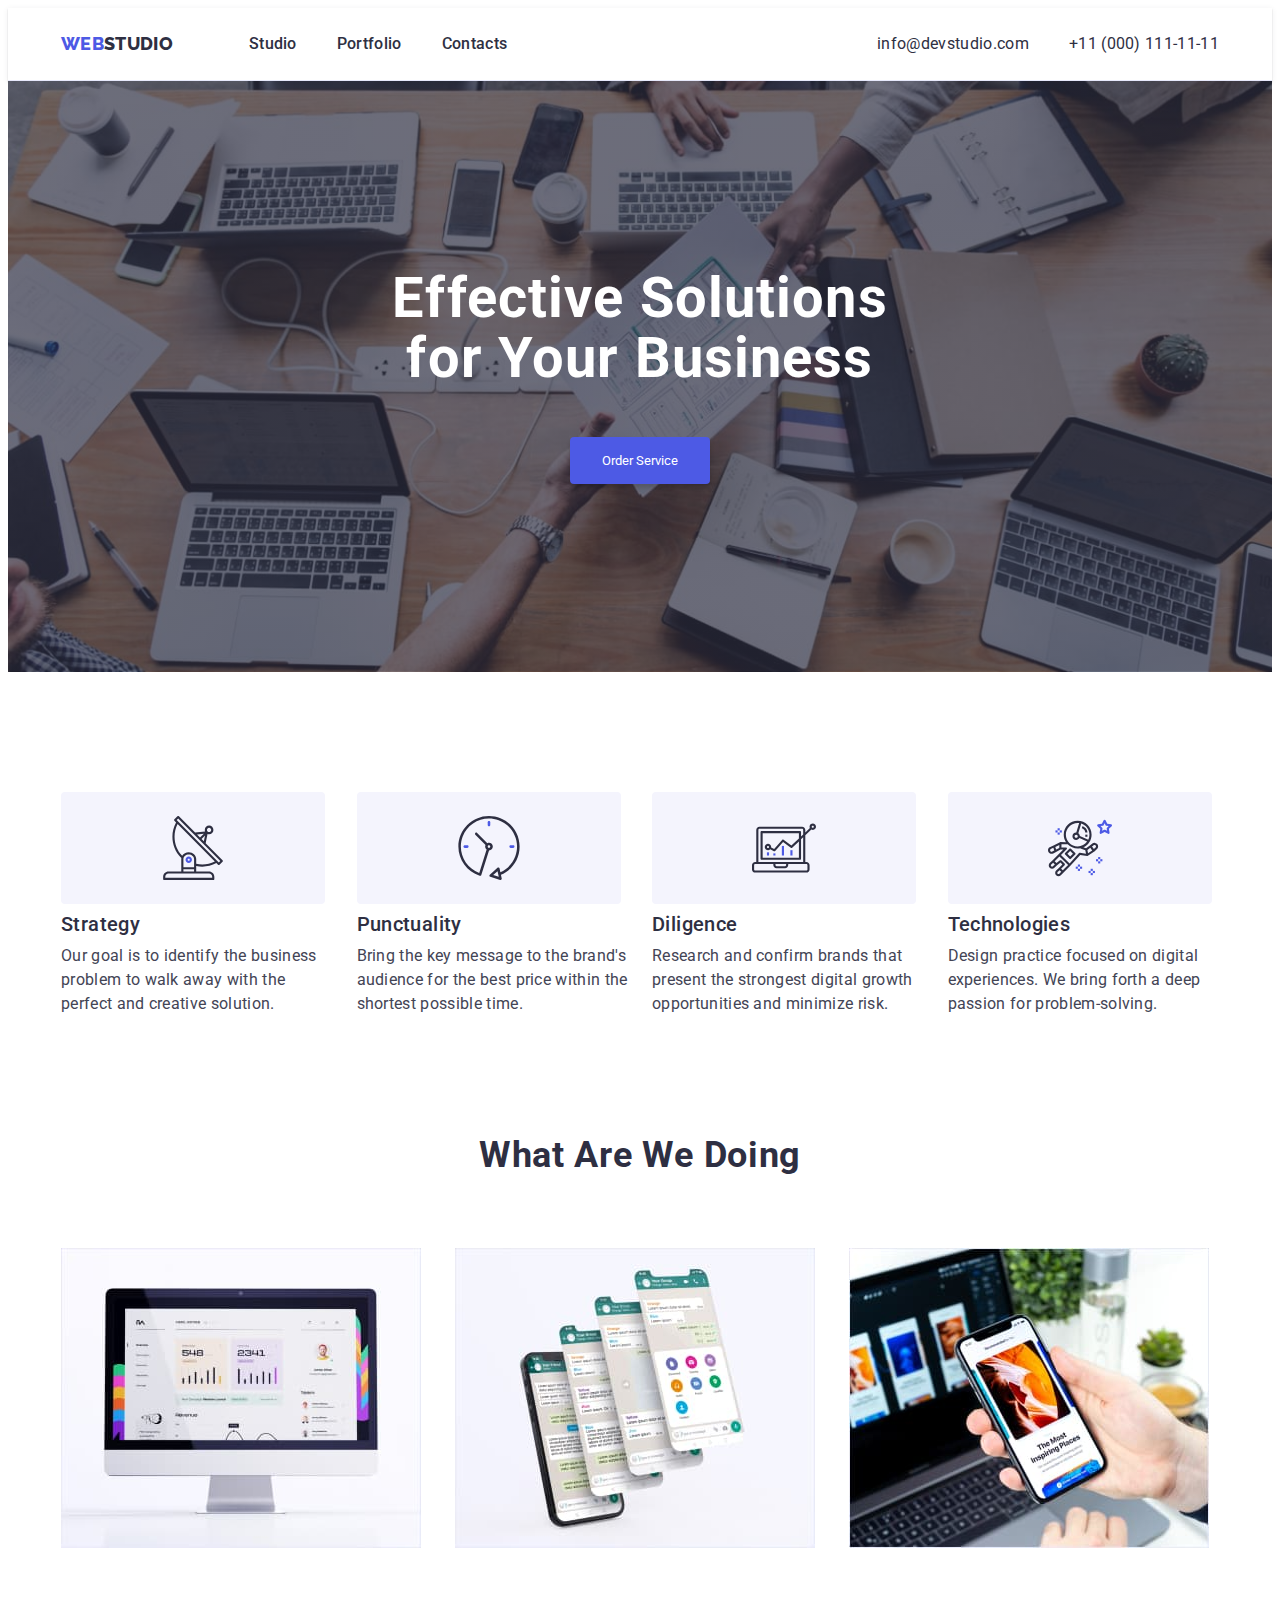
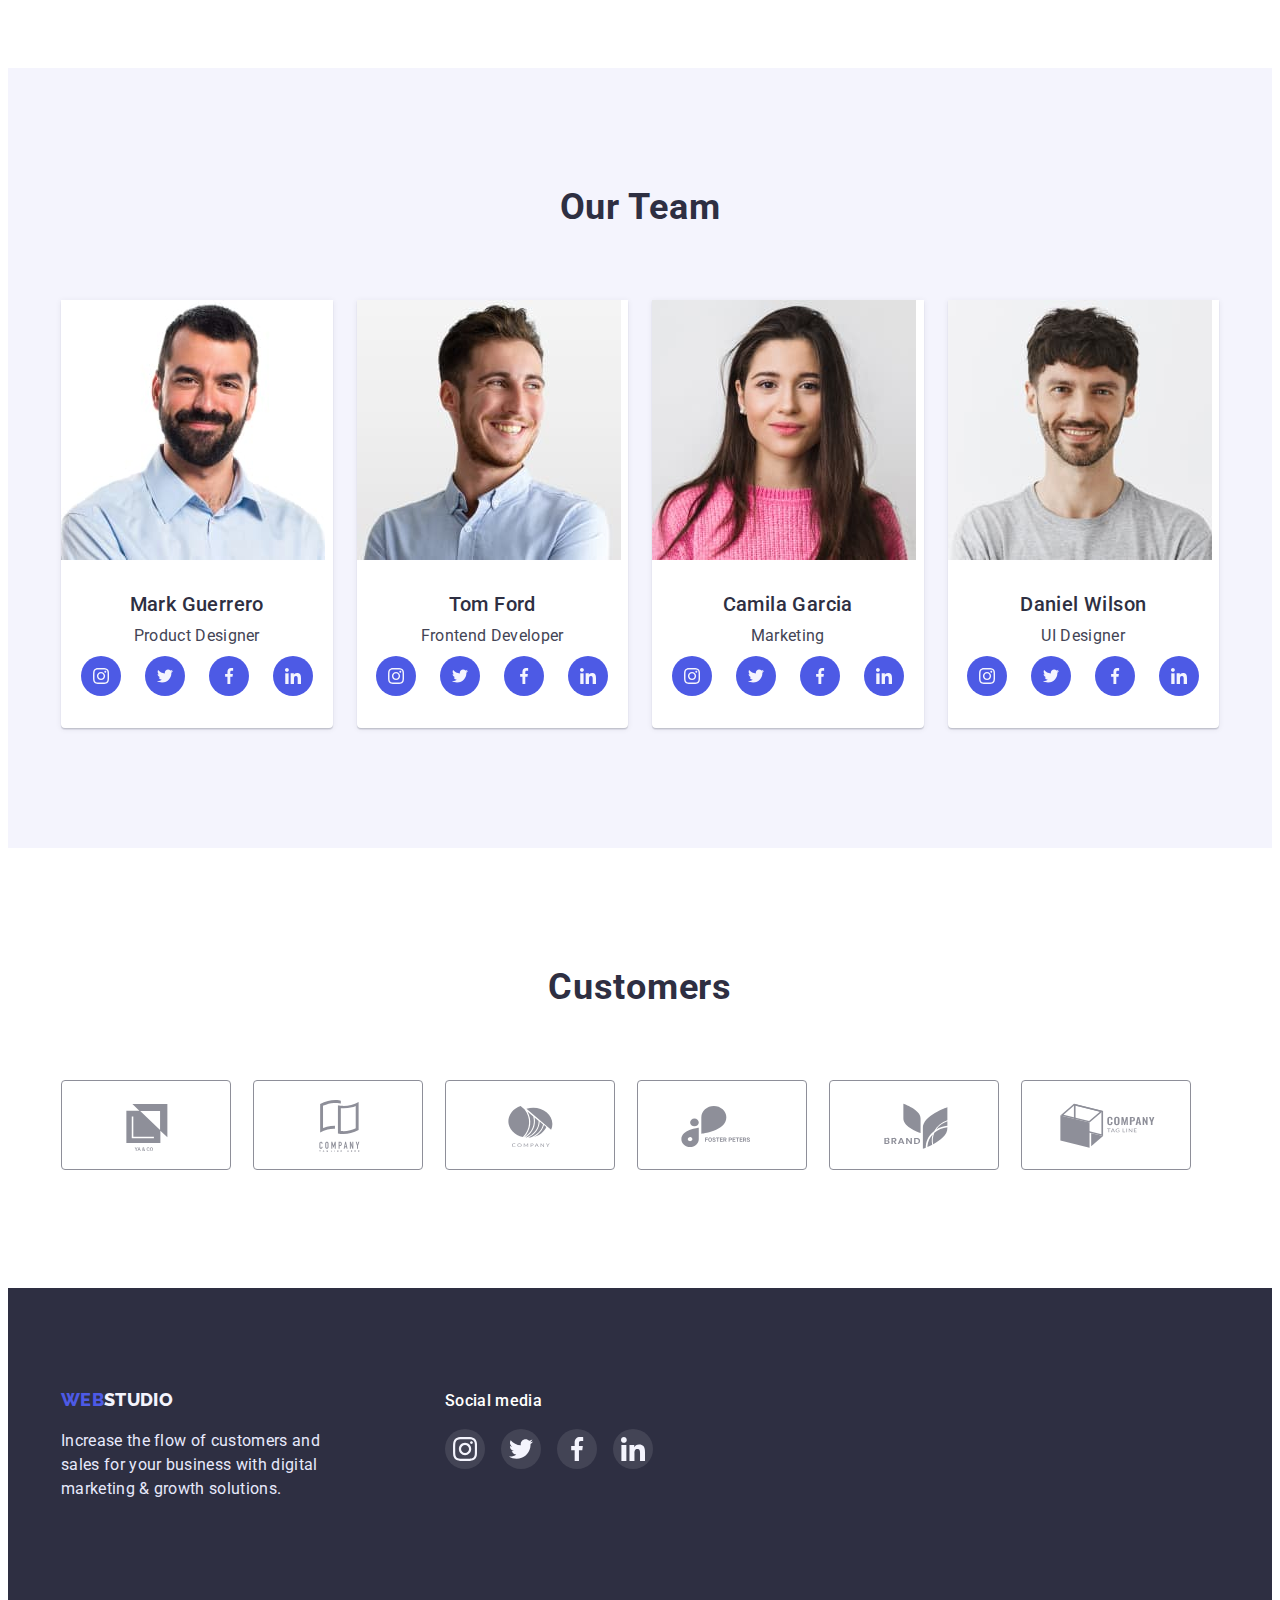
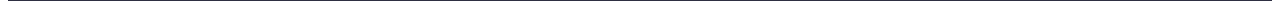
==== index.html @ 4497f5fb "updates" ====
<!DOCTYPE html>
<html lang="en">
  <head>
    <meta charset="UTF-8" />
    <meta http-equiv="X-UA-Compatible" content="IE=edge" />
    <meta name="viewport" content="width=device-width, initial-scale=1.0" />
    <title>WebStudio</title>
    <link rel="preconnect" href="https://fonts.googleapis.com" />
    <link rel="preconnect" href="https://fonts.gstatic.com" crossorigin />
    <link
      href="https://fonts.googleapis.com/css2?family=Raleway:wght@800&family=Roboto:wght@400;500;700;900&display=swap"
      rel="stylesheet"
    />
    <link
      rel="stylesheet"
      href="https://cdnjs.cloudflare.com/ajax/libs/modern-normalize/1.1.0/modern-normalize.min.css"
      integrity="sha512-wpPYUAdjBVSE4KJnH1VR1HeZfpl1ub8YT/NKx4PuQ5NmX2tKuGu6U/JRp5y+Y8XG2tV+wKQpNHVUX03MfMFn9Q=="
      crossorigin="anonymous"
      referrerpolicy="no-referrer"
    />
    <link rel="stylesheet" href="./css/style.css" />
  </head>

  <body>
    <header class="header">
      <div class="container header-container">
        <nav class="header-navigation">
          <a class="header-logo logo link" href="./index.html">
            <span class="accent">Web</span>Studio</a
          >
          <ul class="header-list list">
            <li class="header-item">
              <a class="header-link link" href="./index.html">Studio</a>
            </li>
            <li class="header-item">
              <a class="header-link link" href="./portfolio.html">Portfolio</a>
            </li>
            <li class="header-item">
              <a class="header-link link" href="">Contacts</a>
            </li>
          </ul>
        </nav>

        <address class="header-address">
          <ul class="header-address-list list">
            <li class="header-contact">
              <a
                class="header-address-link link"
                href="mailto:info@devstudio.com"
                >info@devstudio.com</a
              >
            </li>
            <li class="header-contact">
              <a class="header-address-link link" href="tel:+110001111111"
                >+11 (000) 111-11-11</a
              >
            </li>
          </ul>
        </address>
      </div>
    </header>

    <main>
      <section class="hero">
        <div class="container">
          <h1 class="text-main">Effective Solutions for Your Business</h1>
          <button class="button-hero" type="button">Order Service</button>
        </div>
      </section>
      <!--Service-->
      <section class="section">
        <div class="container">
          <h2 class="visually-hidden">Benefit</h2>
          <ul class="cards-set list">
            <li class="card-set">
              <div class="thumb">
                <svg class="card-icon" width="64" height="64">
                  <use href="./images/icons.svg#icon-antenna"></use>
                </svg>
              </div>
              <h3 class="text-name">Strategy</h3>
              <p class="text-description">
                Our goal is to identify the business problem to walk away with
                the perfect and creative solution.
              </p>
            </li>
            <li class="card-set">
              <div class="thumb">
                <svg class="card-icon" width="64" height="64">
                  <use href="./images/icons.svg#icon-clock"></use>
                </svg>
              </div>
              <h3 class="text-name">Punctuality</h3>
              <p class="text-description">
                Bring the key message to the brand's audience for the best price
                within the shortest possible time.
              </p>
            </li>
            <li class="card-set">
              <div class="thumb">
                <svg class="card-icon" width="64" height="64">
                  <use href="./images/icons.svg#icon-diagram"></use>
                </svg>
              </div>
              <h3 class="text-name">Diligence</h3>
              <p class="text-description">
                Research and confirm brands that present the strongest digital
                growth opportunities and minimize risk.
              </p>
            </li>
            <li class="card-set">
              <div class="thumb">
                <svg class="card-icon" width="64" height="64">
                  <use href="./images/icons.svg#icon-astronaut"></use>
                </svg>
              </div>
              <h3 class="text-name">Technologies</h3>
              <p class="text-description">
                Design practice focused on digital experiences. We bring forth a
                deep passion for problem-solving.
              </p>
            </li>
          </ul>
        </div>
      </section>

      <section class="section-service">
        <div class="container">
          <h2 class="names">What are we doing</h2>
          <ul class="list-gadget list">
            <li class="gadgets">
              <img src="./images/tablet.jpg" alt="tablet" width="360" />
            </li>
            <li class="gadgets">
              <img src="./images/screen.jpg" alt="screen" width="360" />
            </li>
            <li class="gadgets">
              <img src="./images/phone.jpg" alt="phone" width="360" />
            </li>
          </ul>
        </div>
      </section>

      <!--Our team-->
      <section class="section-inverse section">
        <div class="container">
          <h2 class="names">Our Team</h2>
          <ul class="list list-teams">
            <li class="names-backgr">
              <img
                src="./images/markguerrero.jpg"
                alt="photomarkguerrero"
                width="264"
              />
              <div class="list-team-wrap">
                <h3 class="teams">Mark Guerrero</h3>
                <p class="paragraph-text">Product Designer</p>
                <ul class="teams-soc-list list">
                  <li class="teams-soc-item">
                    <a class="teams-soc-link link" href>
                      <svg class="teams-soc-icon" width="16" height="16">
                        <use href="./images/icons.svg#icon-instagram"></use>
                      </svg>
                    </a>
                  </li>
                  <li class="teams-soc-item">
                    <a class="teams-soc-link link" href>
                      <svg class="teams-soc-icon" width="16" height="16">
                        <use href="./images/icons.svg#icon-twitter"></use>
                      </svg>
                    </a>
                  </li>
                  <li class="teams-soc-item">
                    <a class="teams-soc-link link" href>
                      <svg class="teams-soc-icon" width="16" height="16">
                        <use href="./images/icons.svg#icon-facebook"></use>
                      </svg>
                    </a>
                  </li>
                  <li class="teams-soc-item">
                    <a class="teams-soc-link link" href>
                      <svg class="teams-soc-icon" width="16" height="16">
                        <use href="./images/icons.svg#icon-linkedin"></use>
                      </svg>
                    </a>
                  </li>
                </ul>
              </div>
            </li>
            <li class="names-backgr">
              <img src="./images/tomford.jpg" alt="phototomford" width="264" />
              <div class="list-team-wrap">
                <h3 class="teams">Tom Ford</h3>
                <p class="paragraph-text">Frontend Developer</p>
                <ul class="teams-soc-list list">
                  <li class="teams-soc-item">
                    <a class="teams-soc-link link" href>
                      <svg class="teams-soc-icon" width="16" height="16">
                        <use href="./images/icons.svg#icon-instagram"></use>
                      </svg>
                    </a>
                  </li>
                  <li class="teams-soc-item">
                    <a class="teams-soc-link link" href>
                      <svg class="teams-soc-icon" width="16" height="16">
                        <use href="./images/icons.svg#icon-twitter"></use>
                      </svg>
                    </a>
                  </li>
                  <li class="teams-soc-item">
                    <a class="teams-soc-link link" href>
                      <svg class="teams-soc-icon" width="16" height="16">
                        <use href="./images/icons.svg#icon-facebook"></use>
                      </svg>
                    </a>
                  </li>
                  <li class="teams-soc-item">
                    <a class="teams-soc-link link" href>
                      <svg class="teams-soc-icon" width="16" height="16">
                        <use href="./images/icons.svg#icon-linkedin"></use>
                      </svg>
                    </a>
                  </li>
                </ul>
              </div>
            </li>
            <li class="names-backgr">
              <img
                src="./images/camilagarcia.jpg"
                alt="photocamilagarcia"
                width="264"
              />
              <div class="list-team-wrap">
                <h3 class="teams">Camila Garcia</h3>
                <p class="paragraph-text">Marketing</p>
                <ul class="teams-soc-list list">
                  <li class="teams-soc-item">
                    <a class="teams-soc-link link" href>
                      <svg class="teams-soc-icon" width="16" height="16">
                        <use href="./images/icons.svg#icon-instagram"></use>
                      </svg>
                    </a>
                  </li>
                  <li class="teams-soc-item">
                    <a class="teams-soc-link link" href>
                      <svg class="teams-soc-icon" width="16" height="16">
                        <use href="./images/icons.svg#icon-twitter"></use>
                      </svg>
                    </a>
                  </li>
                  <li class="teams-soc-item">
                    <a class="teams-soc-link link" href>
                      <svg class="teams-soc-icon" width="16" height="16">
                        <use href="./images/icons.svg#icon-facebook"></use>
                      </svg>
                    </a>
                  </li>
                  <li class="teams-soc-item">
                    <a class="teams-soc-link link" href>
                      <svg class="teams-soc-icon" width="16" height="16">
                        <use href="./images/icons.svg#icon-linkedin"></use>
                      </svg>
                    </a>
                  </li>
                </ul>
              </div>
            </li>
            <li class="names-backgr">
              <img
                src="./images/danielwilson.jpg"
                alt="photodanielwilson"
                width="264"
              />
              <div class="list-team-wrap">
                <h3 class="teams">Daniel Wilson</h3>
                <p class="paragraph-text">UI Designer</p>
                <ul class="teams-soc-list list">
                  <li class="teams-soc-item">
                    <a class="teams-soc-link link" href>
                      <svg class="teams-soc-icon" width="16" height="16">
                        <use href="./images/icons.svg#icon-instagram"></use>
                      </svg>
                    </a>
                  </li>
                  <li class="teams-soc-item">
                    <a class="teams-soc-link link" href>
                      <svg class="teams-soc-icon" width="16" height="16">
                        <use href="./images/icons.svg#icon-twitter"></use>
                      </svg>
                    </a>
                  </li>
                  <li class="teams-soc-item">
                    <a class="teams-soc-link link" href>
                      <svg class="teams-soc-icon" width="16" height="16">
                        <use href="./images/icons.svg#icon-facebook"></use>
                      </svg>
                    </a>
                  </li>
                  <li class="teams-soc-item">
                    <a class="teams-soc-link link" href>
                      <svg class="teams-soc-icon" width="16" height="16">
                        <use href="./images/icons.svg#icon-linkedin"></use>
                      </svg>
                    </a>
                  </li>
                </ul>
              </div>
            </li>
          </ul>
        </div>
      </section>

      <!--Customers-->
      <section class="section">
        <div class="container">
          <h2 class="customers-title">Customers</h2>
          <ul class="customers-list">
            <li class="customers-item list">
              <a class="customers-link link" href>
                <svg class="customers-icon" width="104" height="56">
                  <use href="./images/icons.svg#icon-logo"></use>
                </svg>
              </a>
            </li>

            <li class="customers-item list">
              <a class="customers-link link" href>
                <svg class="customers-icon" width="104" height="56">
                  <use href="./images/icons.svg#icon-logo2"></use>
                </svg>
              </a>
            </li>

            <li class="customers-item list">
              <a class="customers-link link" href>
                <svg class="customers-icon" width="104" height="56">
                  <use href="./images/icons.svg#icon-logo3"></use>
                </svg>
              </a>
            </li>

            <li class="customers-item list">
              <a class="customers-link link" href>
                <svg class="customers-icon" width="104" height="56">
                  <use href="./images/icons.svg#icon-logo4"></use>
                </svg>
              </a>
            </li>

            <li class="customers-item list">
              <a class="customers-link link" href>
                <svg class="customers-icon" width="104" height="56">
                  <use href="./images/icons.svg#icon-logo5"></use>
                </svg>
              </a>
            </li>

            <li class="customers-item list">
              <a class="customers-link link" href>
                <svg class="customers-icon" width="104" height="56">
                  <use href="./images/icons.svg#icon-logo6"></use>
                </svg>
              </a>
            </li>
          </ul>
        </div>
      </section>
    </main>

    <!--WebStudio-->
    <footer class="footer">
      <div class="footer-container">
        <div class="footer-description">
          <a class="footer-logo logo link" href="./index.html">
            <span class="accent">Web</span
            ><span class="accent-logo">Studio</span></a
          >
          <p class="footer-text">
            Increase the flow of customers and sales for your business with
            digital marketing & growth solutions.
          </p>
        </div>
        <div class="footer-soc">
          <p class="footer-soc-title">Social media</p>
          <ul class="footer-soc-list list">
            <li class="footer-soc-item list">
              <a class="footer-soc-link link" href>
                <svg class="footer-soc-icon" width="24" height="24">
                  <use href="./images/icons.svg#icon-instagram"></use>
                </svg>
              </a>
            </li>
            <li class="footer-soc-item">
              <a class="footer-soc-link link" href>
                <svg class="footer-soc-icon" width="24" height="24">
                  <use href="./images/icons.svg#icon-twitter"></use>
                </svg>
              </a>
            </li>
            <li class="footer-soc-item">
              <a class="footer-soc-link link" href>
                <svg class="footer-soc-icon" width="24" height="24">
                  <use href="./images/icons.svg#icon-facebook"></use>
                </svg>
              </a>
            </li>
            <li class="footer-soc-item">
              <a class="footer-soc-link link" href>
                <svg class="footer-soc-icon" width="24" height="24">
                  <use href="./images/icons.svg#icon-linkedin"></use>
                </svg>
              </a>
            </li>
          </ul>
        </div>
      </div>
    </footer>
    <div class="backdrop is-hidden" data-modal>
      <div class="modal">
        <button class="modal-close" type="button" data-modal-close>
          <svg class="modal-close-icon" width="8" height="8">
            <use href="./images/icons.svg#icon-close-black"></use>
          </svg>
        </button>
      </div>
    </div>
    <script src="./js/modal.js"></script>
  </body>
</html>
---- css/style.css ----
:root {
--main-color:#434455;
--primary-color: #2E2F42;
--secondory-color: #F4F4FD;
--secondary-font-color:#FFFFFF;
--accent-color: #4D5AE5;
--hover-color:#404BBF;
--footer-text:#E7E9FC;

}

p,h1,h2,h3,h4,h5,h6 {
  margin: 0;
}

ul {
  margin: 0;
  padding-left: 0;
}
img {
  display: block;
}

 button {
  cursor: pointer;
 }

 address {
  font-style: normal;
 }


body {
font-family: 'Roboto', sans-serif;
color:var(--primary-color);
font-size: 16px;
line-height: 1.5;
letter-spacing: 0.02em;
}
.container {
  display: inherit;
  width: 100%;
  max-width: 1158px;
  padding: 0 15px;
  margin: 0 auto;
}

address {
  font:inherit;
}

.link {
text-decoration: none;
color: inherit;
font: inherit;
}

.list {
list-style: none;
}

.section {
  padding-bottom: 120px;
  padding-top: 120px;
}

.section-service {
  margin-top: 0;
  padding-bottom: 120px;
}
/*-------------HEADER--------------- */

.header {
  background-color:var(--secondary-font-color);
  border-bottom:1px solid var(--footer-text);
  box-shadow: 0px 2px 1px rgba(46, 47, 66, 0.08), 0px 1px 1px rgba(46, 47, 66, 0.16), 0px 1px 6px rgba(46, 47, 66, 0.08);
}

.header-container {
  display: flex;
  align-items: center;
}

.header-logo {
  display: block;
  padding-top: 24px;
  padding-bottom: 24px;
  margin-right: 76px;
}
.header-navigation {
  display: flex;
}

.accent {
  color:var(--accent-color);
}

.accent-logo {
  color: var(--secondory-color);
}

.logo {
  font-family: 'Raleway',sans-serif;
  font-weight: 800;
  font-size: 18px;
  line-height: 1.33;
  text-transform: uppercase;
}

.header-list {
  display: flex;
  font-weight: 500;
  font-size: 16px;
  line-height: 1.5;
  align-items: center;
}

.header-item :is(:hover, :focus){
 color: var(--hover-color);
}
.header-item:not(:last-child) {
margin-right: 40px;
}


.header-link {
  display: block;
  padding-top: 24px;
  padding-bottom: 24px;
  font-weight: 500;
  font-size: 16px;
  line-height: 1.5;
  letter-spacing: 0.02em;
  color: var(--primary-color);
}


.header-address {
  font-weight: 400;
  font-size: 16px;
  line-height: 1.5;
  letter-spacing: 0.02em;
  margin-left: auto;
}

.header-contact:not(:last-child) {
  margin-right: 40px;

}

.header-address-link:is(:hover,:focus){
  color:var(--hover-color);
}

.header-address-link {
  display: block;
  padding-top: 24px;
  padding-bottom: 24px;
  
}

.header-address-list {
  display: flex;
  align-items: center;
}

/*----------MAIN STUDIO--------*/

.hero {
  max-width: 1440px;
  margin-right: auto;
  margin-left: auto;
  background-image:linear-gradient(
  rgba(46, 47, 66, 0.7), 
  rgba(46, 47, 66, 0.7)), url(../images/main-people-office.jpg);
  background-repeat: no-repeat;
  background-position: center;
  background-size: cover;
  padding-top: 188px;
  padding-bottom: 188px;
  background-color: var(--primary-color);
}

.text-main {
  max-width: 496px;
  font-size: 56px;
  line-height: 1.07;
  text-align: center;
  letter-spacing: 0.02em;
  color: var(--secondary-font-color);
  margin: auto;
}

.button-hero {
  cursor: pointer;
  padding: 16px 32px;
  border: none;
  font-family: inherit;
  color: var(--secondary-font-color);
  background-color: var(--accent-color);
  box-shadow: 0px 4px 4px rgba(0, 0, 0, 0.15);
  border-radius: 4px;
  display: block;
  margin: auto;
  margin-top: 48px;
}

.button-hero:is(:hover, :focus) {
  background-color: var(--hover-color);
  color: var(--secondary-font-color);
}


.main-text {

}

.visually-hidden {
  position: absolute;
  white-space: nowrap;
  width: 1px;
  height: 1px;
  overflow: hidden;
  border: 0;
  padding: 0;
  clip: rect(0 0 0 0);
  clip-path: inset(50%);
  margin: -1px;
}

.cards-set {
  display: flex;
  gap: 24px;
 }
  .card-set {
    flex-basis: calc((100% - 72px)/4);
  }
 
  .card-icon {
  fill: var(--primary-color);
  }
  
.thumb {
display: flex;
align-items: center;
justify-content: center;
width: 264px;
height: 112px;
background-color: var(--secondory-color);
border-radius: 4px;
}

.text-name {
  margin-top: 8px;
  font-weight: 500;
  font-size: 20px;
  line-height: 1.2;
  letter-spacing: 0.02em;
  color: var(--primary-color);
}

.text-description {
  margin-top: 8px;
  font-size: 16px;
  line-height: 1.5;
  letter-spacing: 0.02em;
  color: var(--main-color);
}

.names {
  font-size: 36px;
  line-height: 1.11;
  letter-spacing: 0.02em;
  text-align: center;
  text-transform: capitalize;
  margin-bottom: 72px;
}

.list-gadget {
  display: flex;
  justify-content: space-between;
}

.gadgets {
  flex-basis: calc((100% - 48px)/3);
}

.list-teams {
  display: flex;
  gap: 24px;
}


.names-backgr {
  background: var(--secondary-font-color);
  flex-basis: calc((100% - 72px)/4);
  border-radius: 0px 0px 4px 4px;
  box-shadow: 0px 1px 6px rgba(46, 47, 66, 0.08), 0px 1px 1px rgba(46, 47, 66, 0.16), 0px 2px 1px rgba(46, 47, 66, 0.08);
}



.teams {
  font-weight: 500;
  font-size: 20px;
  line-height: 1.2;
  letter-spacing: 0.02em;
  text-align: center;
  margin-bottom: 8px;
}

.paragraph-text {
 text-align: center;
 color: var(--main-color);
 margin-bottom: 8px;
}

.list-team-wrap {
  padding-top: 32px;
  padding-bottom: 32px;
  padding-left: 16px;
  padding-right: 16px;
}

.teams-soc-list {
  display: flex;
  justify-content: center;
  gap: 24px;
}

.teams-soc-item {
  width: 40px;
  height: 40px;
}

.teams-soc-link {
  width: 100%;
  height: 100%;
  border-radius: 50%;
  display: flex;
  justify-content: center;
  align-items: center;
  background-color: var(--accent-color);
}

.teams-soc-icon {
  fill: var(--secondory-color);
}

.teams-soc-link:is(:hover, :focus) {
  background-color: var(--hover-color);
}


/*-------------MAIN PORTFOLIO---------*/

.filter-list {
  font-weight: 500;
  font-size: 16px;
  line-height: 1.5px;
  color:var(--accent-color);
  display: flex;
  justify-content: center;
  margin-bottom: 72px;
}

.filter-item:not(:last-child) {
 margin-right: 24px;
}

.filter-button {
font-family: inherit;
cursor: pointer;
border: var(--footer-text);
background-color: var(--secondory-color);
padding: 12px 24px;
border-radius: 4px;
color: var(--accent-color);
font-weight: 500;
font-size: 16px;
line-height: 1.5;
letter-spacing: 0.04em;
}

.filter-button:is(:hover,:focus, .filter-current) {
  background-color: var(--hover-color);
  color: var(--secondary-font-color);
  border-color: transparent;
}

.filter-button:is(:hover,:focus, .filter-current) {
  box-shadow: 0px 3px 1px rgba(0, 0, 0, 0.1), 0px 2px 1px rgba(0, 0, 0, 0.08), 0px 2px 2px rgba(0, 0, 0, 0.12);
}
.concept-item {
  font-weight: 500;
  font-size: 20px;
  line-height: 1.2;
  color: var(--primary-color);
  margin-bottom: 8px;
}
 .projects {
  padding-top: 96px;
  padding-bottom: 120px;
 }

.projects-backgr {
  background-color: var(--secondary-font-color);
  flex-basis: calc((100% - 48px)/3);
  width: 360px;
  border: 1px solid var(--footer-text);
}


.projects-list {
  display: flex;
  flex-wrap: wrap;
  column-gap: 24px;
  row-gap: 48px;

}
.projects-text {
font-size: 16px;
line-height: 1.5;
color: var(--main-color);
}

.projects-list-wrap {
  border-left: 1px solid var(--footer-text);
  border-bottom: 1px solid var(--footer-text);
  border-right: 1px solid var(--footer-text);
  padding-left: 16px;
  padding-right: 16px;
  padding-top: 32px;
  padding-bottom: 32px;
}

.projects-link {
display: block;
}

.projects-link:is(:hover, :focus) {
box-shadow: 0px 1px 6px rgba(46, 47, 66, 0.08), 0px 1px 1px rgba(46, 47, 66, 0.16), 0px 2px 1px rgba(46, 47, 66, 0.08);
}

.section-inverse {
  background-color: var(--secondory-color);
}


.customers-title {
font-weight: 700;
  font-size: 36px;
  line-height: 1.11;
  text-align: center;
  letter-spacing: 0.02em;
  text-transform: capitalize;
  color: var(--primary-color);
  margin-bottom: 72px;
}




.customers-item {
flex-basis: calc((100%-120px)/6);
width: 168px;
height: 88px;
}

.customers-list {
display: flex;
gap: 24px;
}

.customers-link {
display: flex;
align-items: center;
justify-content: center;
height: 100%;
width: 100%;
border: 1px solid #8E8F99;
border-radius: 4px;
color: #8E8F99;
 }

.customers-link:is(:hover, :focus) {
  border-color: var(--hover-color);
  color: var(--hover-color);
}

 .customers-icon {
  fill: currentColor;
 }

/*-------FOOTER--------*/

.footer-logo {

}


.footer-text {
color: var(--footer-text);
font-size: 16px;
line-height: 1.5;
letter-spacing: 0.02em;
max-width: 264px;
margin-top: 16px;
}

.footer {
background-color: var(--primary-color);
padding-top: 100px;
padding-bottom: 100px;
}

.footer-container {
  display: flex;
  align-items: baseline;
  max-width: 1158px;
  margin: 0 auto;
}

.footer-soc-title {
  font-weight: 500;
  font-size: 16px;
  line-height: 1.5;
  letter-spacing: 0.02em;
  color: var(--secondary-font-color);
  margin-bottom: 16px;
}

.footer-soc {
  margin-left: 120px;
}

 .footer-soc-list {
  display: flex;
  gap: 16px;
 }

 .footer-soc-item {
  width: 40px;
  height: 40px;
  border-radius: 50%;
  background-color: rgba(255, 255, 255, 0.1);;
 }

 .footer-soc-link {
  width: 100%;
  height: 100%;
  display: flex;
  justify-content: center;
  align-items: center;
  
 }

 .footer-soc-icon {
  fill:var(--secondory-color);
  
 }

 .footer-soc-link:is(:hover, :focus) {
  border-radius: 50%;
  background-color: #31D0AA;
 }

 .backdrop {
  position: fixed;
  top: 0;
  width: 100%;
  height: 100%;
  background-color: rgba(46, 47, 66, 0.4);

 }

 .modal {
  position: absolute;
  top: 50%;
  left: 50%;
  transform: translate(-50%, -50%);
  width: 408px;
  min-height: 576px;
  background: #FCFCFC;
  box-shadow: 0px 1px 1px rgba(0, 0, 0, 0.14), 0px 1px 3px rgba(0, 0, 0, 0.12), 0px 2px 1px rgba(0, 0, 0, 0.2);
  border-radius: 4px;
  padding: 24px;
  
 }

 .modal-close {
  width: 24px;
  height: 24px;
  background: #E7E9FC;
  border: 1px solid rgba(0, 0, 0, 0.1);
  border-radius: 50%;
  display: flex;
  align-items: center;
  justify-content: center;
  margin-left: auto;
  padding: 0;
}



.is-hidden {
  opacity: 0;
  visibility: hidden;
  pointer-events: none;
}
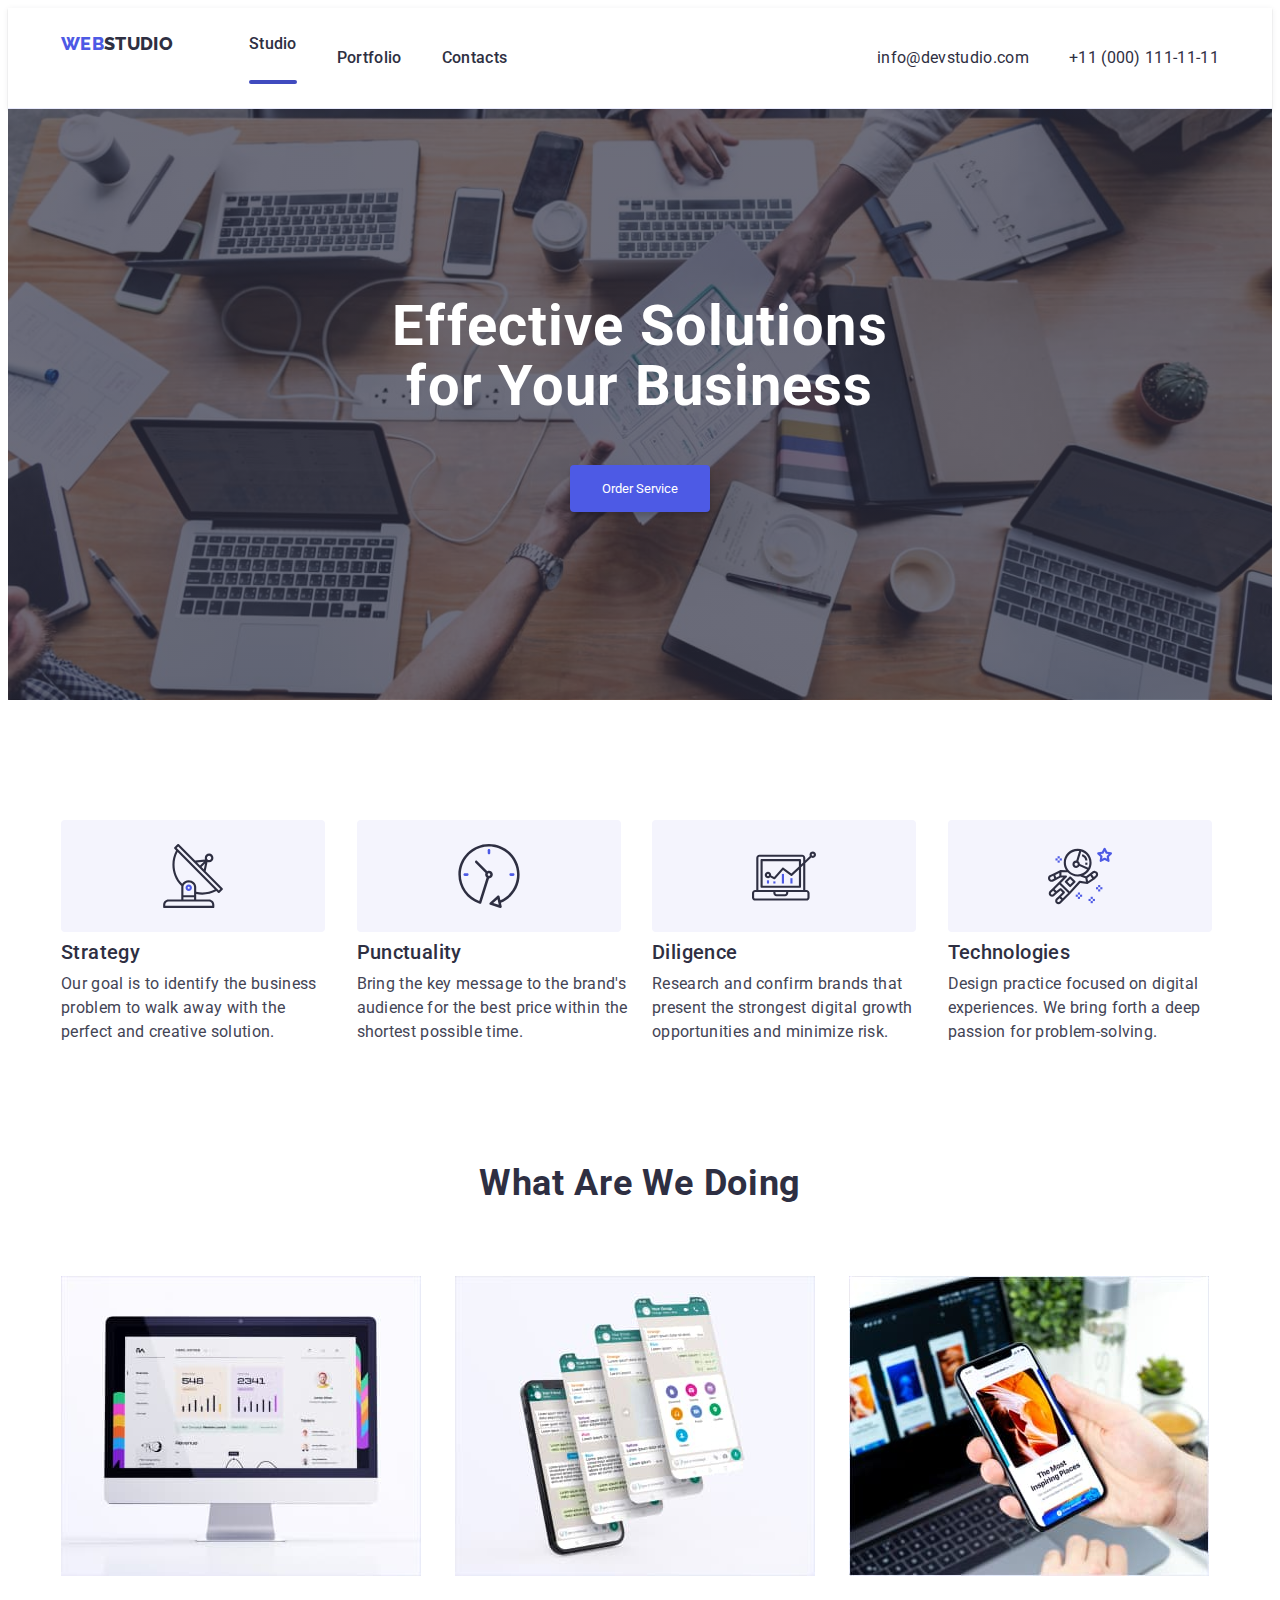
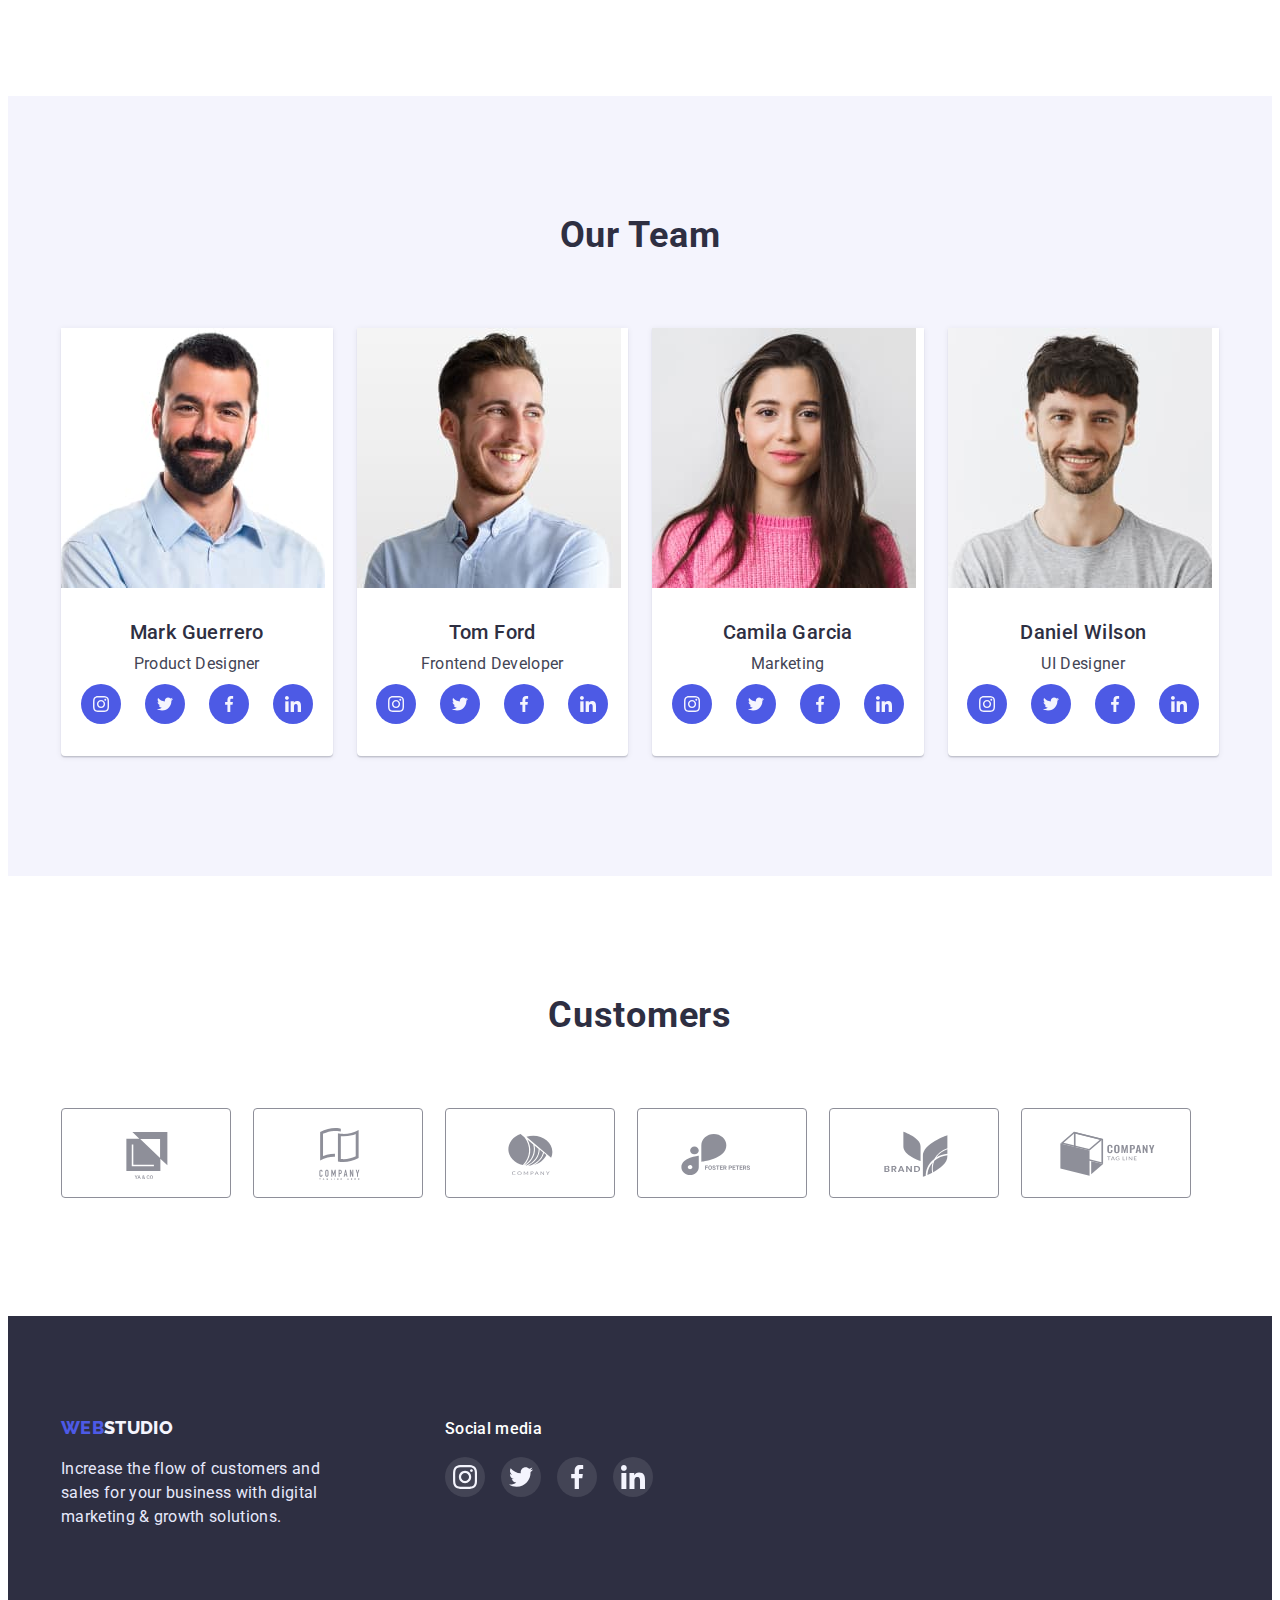
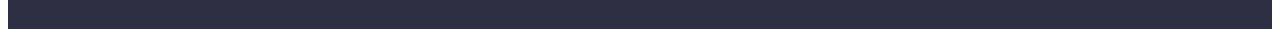
==== commit d07dc564: "updates" ====
--- a/index.html
+++ b/index.html
@@ -30,7 +30,9 @@
           >
           <ul class="header-list list">
             <li class="header-item">
-              <a class="header-link link" href="./index.html">Studio</a>
+              <a class="header-link link header-under" href="./index.html"
+                >Studio</a
+              >
             </li>
             <li class="header-item">
               <a class="header-link link" href="./portfolio.html">Portfolio</a>
@@ -64,7 +66,9 @@
       <section class="hero">
         <div class="container">
           <h1 class="text-main">Effective Solutions for Your Business</h1>
-          <button class="button-hero" type="button">Order Service</button>
+          <button class="button-hero" data-modal-open type="button">
+            Order Service
+          </button>
         </div>
       </section>
       <!--Service-->
--- a/css/style.css
+++ b/css/style.css
@@ -133,6 +133,21 @@
   letter-spacing: 0.02em;
   color: var(--primary-color);
 }
+
+.header-under::after {
+  content: '';
+  display: block;
+  width: 100%;
+  height: 4px;
+  left: 0px;
+  bottom: 0px;
+  margin-top: 24px;
+  background: #404BBF;
+  border-radius: 2px;
+  opacity: 1;
+  transition: opacity 250mscubic-bezier(0.4, 0, 0.2, 1);
+}
+
 
 
 .header-address {
@@ -424,6 +439,42 @@
 color: var(--main-color);
 }
 
+.projects-cover-wrap {
+  position: relative;
+  overflow: hidden;
+}
+
+ .projects-cover-wrap::before {
+  display: block;
+  content: '';
+  position: absolute;
+  width: 100%;
+  height: 100%;
+  transform: translateY(0);
+}
+
+.projects-cover-text {
+  position: absolute;
+  top: 0;
+  font-weight: 400;
+  font-size: 16px;
+  line-height: 1.5;
+  letter-spacing: 0.02em;
+  color: #F4F4FD;
+  padding: 40px 32px 164px 32px;
+  background: #4D5AE5; 
+  transform:  translateY(100%);
+  transition: transform 250ms cubic-bezier(0.4, 0, 0.2, 1);
+  overflow: auto;
+
+}
+
+.projects-backgr:hover .projects-cover-text, 
+.projects-backgr:focus .projects-cover-text {
+  transform: translateY(0);
+  
+}
+
 .projects-list-wrap {
   border-left: 1px solid var(--footer-text);
   border-bottom: 1px solid var(--footer-text);
@@ -436,6 +487,8 @@
 
 .projects-link {
 display: block;
+max-width: 100%;
+height: auto;
 }
 
 .projects-link:is(:hover, :focus) {
@@ -571,21 +624,25 @@
   width: 100%;
   height: 100%;
   background-color: rgba(46, 47, 66, 0.4);
-
+  transition: opacity 250ms cubic-bezier(0.4, 0, 0.2, 1), visibility 250ms cubic-bezier(0.4, 0, 0.2, 1);
  }
 
  .modal {
   position: absolute;
   top: 50%;
   left: 50%;
-  transform: translate(-50%, -50%);
+  transform: translate(-50%, -50%) scale(1);
   width: 408px;
   min-height: 576px;
   background: #FCFCFC;
   box-shadow: 0px 1px 1px rgba(0, 0, 0, 0.14), 0px 1px 3px rgba(0, 0, 0, 0.12), 0px 2px 1px rgba(0, 0, 0, 0.2);
   border-radius: 4px;
   padding: 24px;
-  
+  transition: transform 250ms cubic-bezier(0.4, 0, 0.2, 1);
+ }
+
+ .backdrop.is-hidden .modal {
+  transform: translate(-50%, -50%) scale(0);
  }
 
  .modal-close {
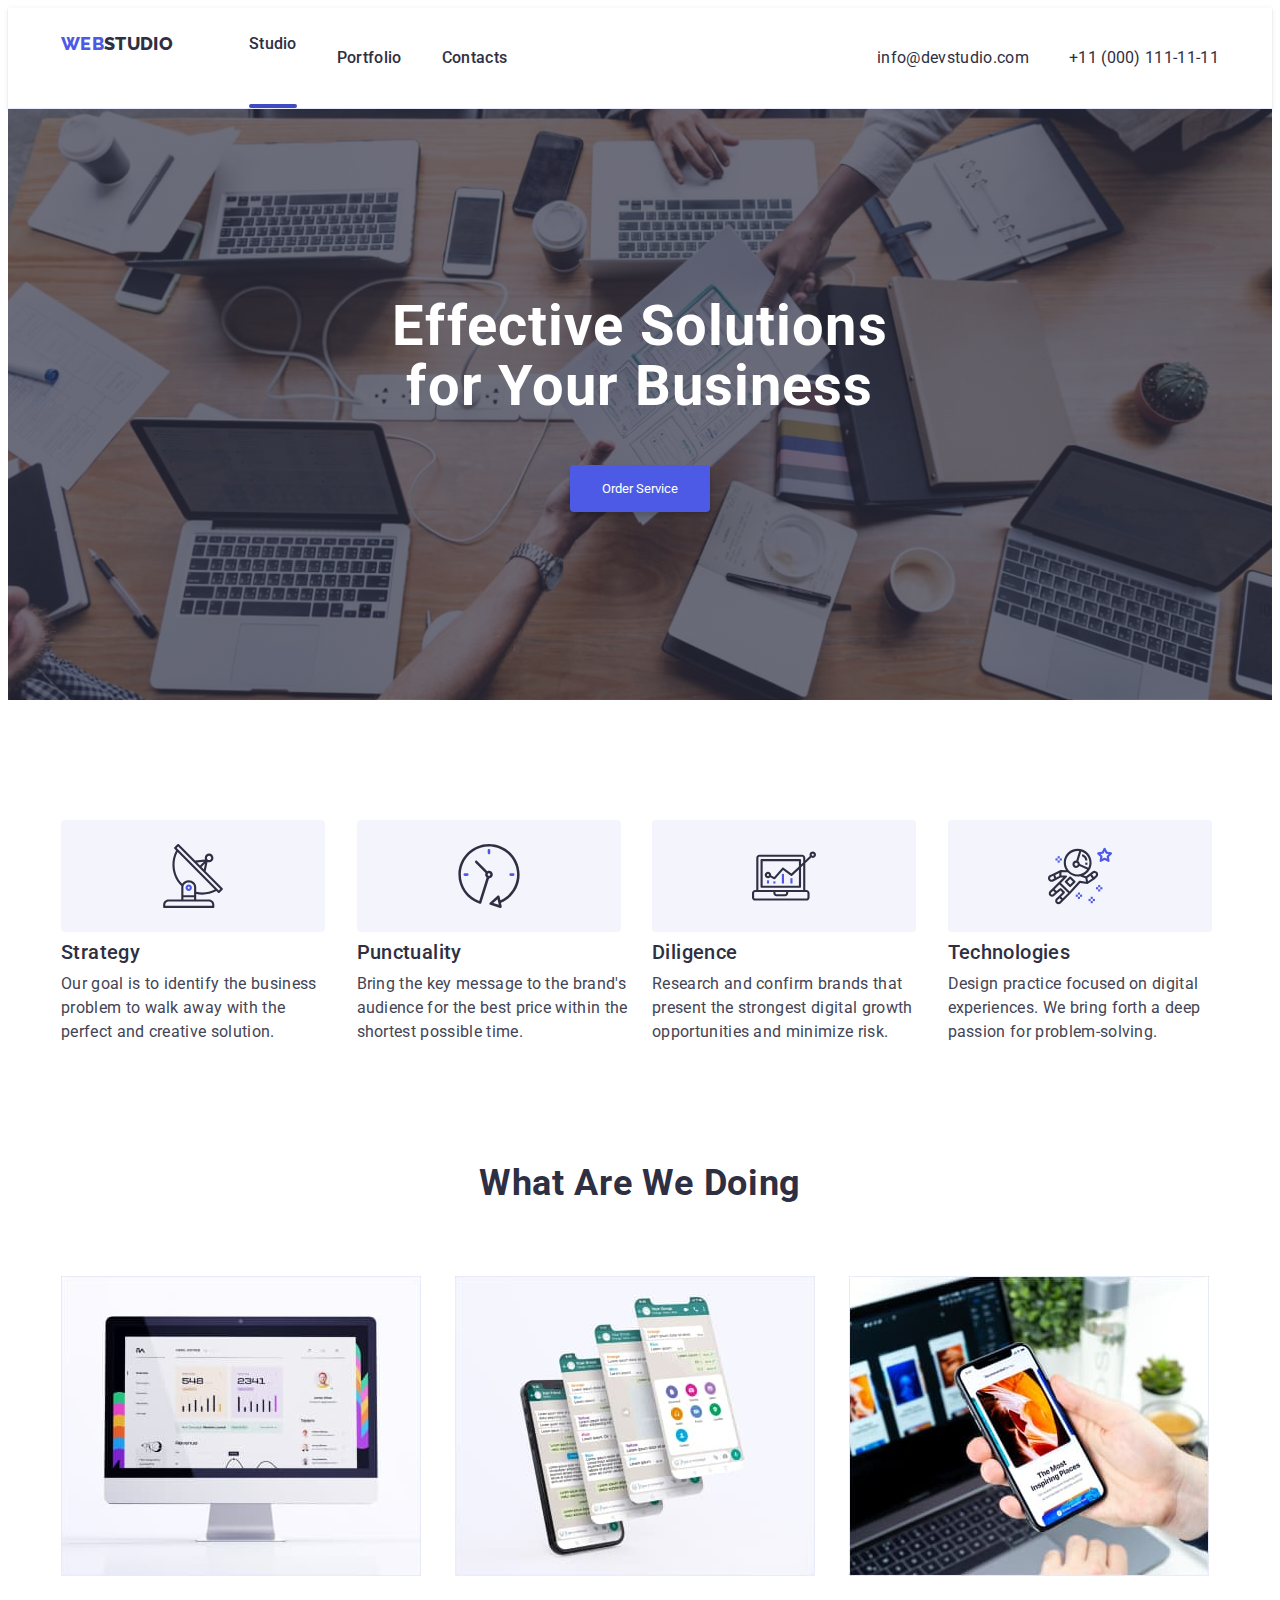
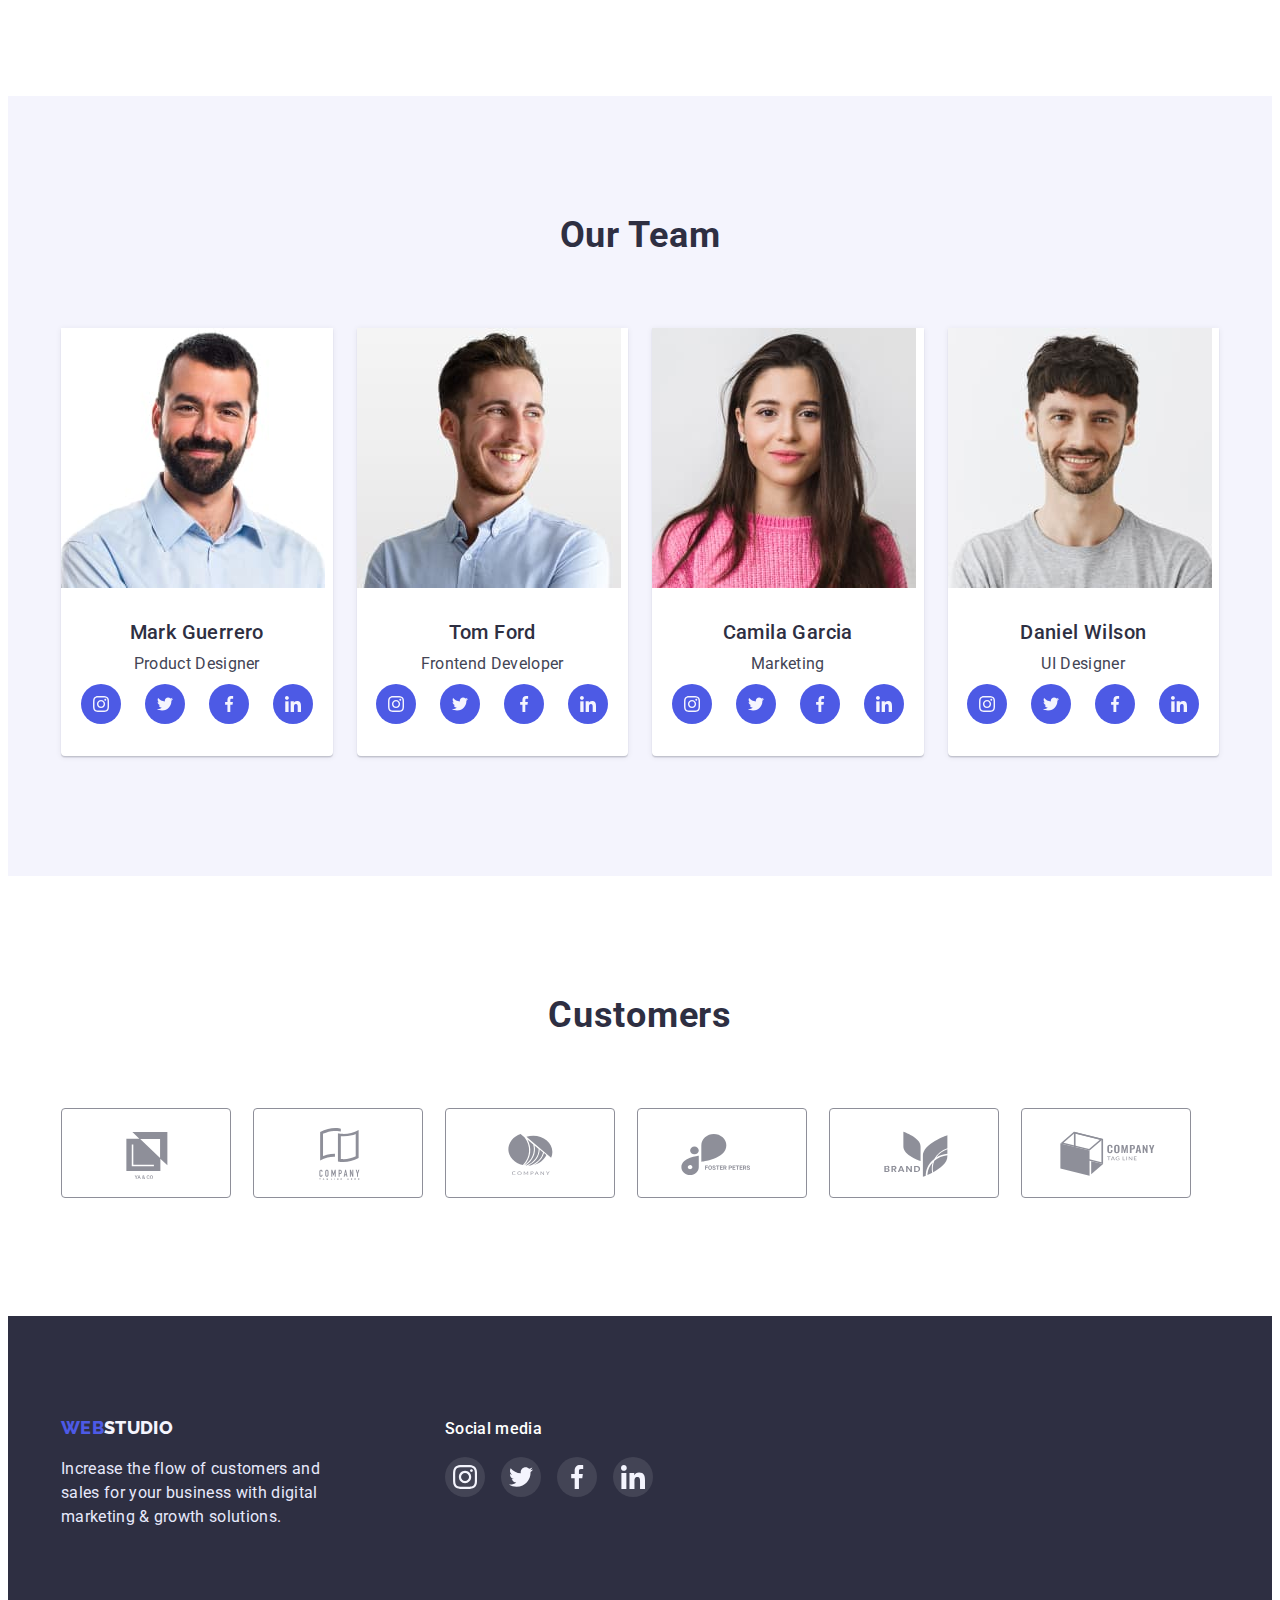
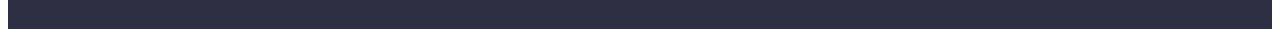
==== commit 0fc656ed: "updates" ====
--- a/index.html
+++ b/index.html
@@ -29,10 +29,8 @@
             <span class="accent">Web</span>Studio</a
           >
           <ul class="header-list list">
-            <li class="header-item">
-              <a class="header-link link header-under" href="./index.html"
-                >Studio</a
-              >
+            <li class="header-item under">
+              <a class="header-link link" href="./index.html">Studio</a>
             </li>
             <li class="header-item">
               <a class="header-link link" href="./portfolio.html">Portfolio</a>
--- a/css/style.css
+++ b/css/style.css
@@ -134,7 +134,7 @@
   color: var(--primary-color);
 }
 
-.header-under::after {
+.under::after {
   content: '';
   display: block;
   width: 100%;
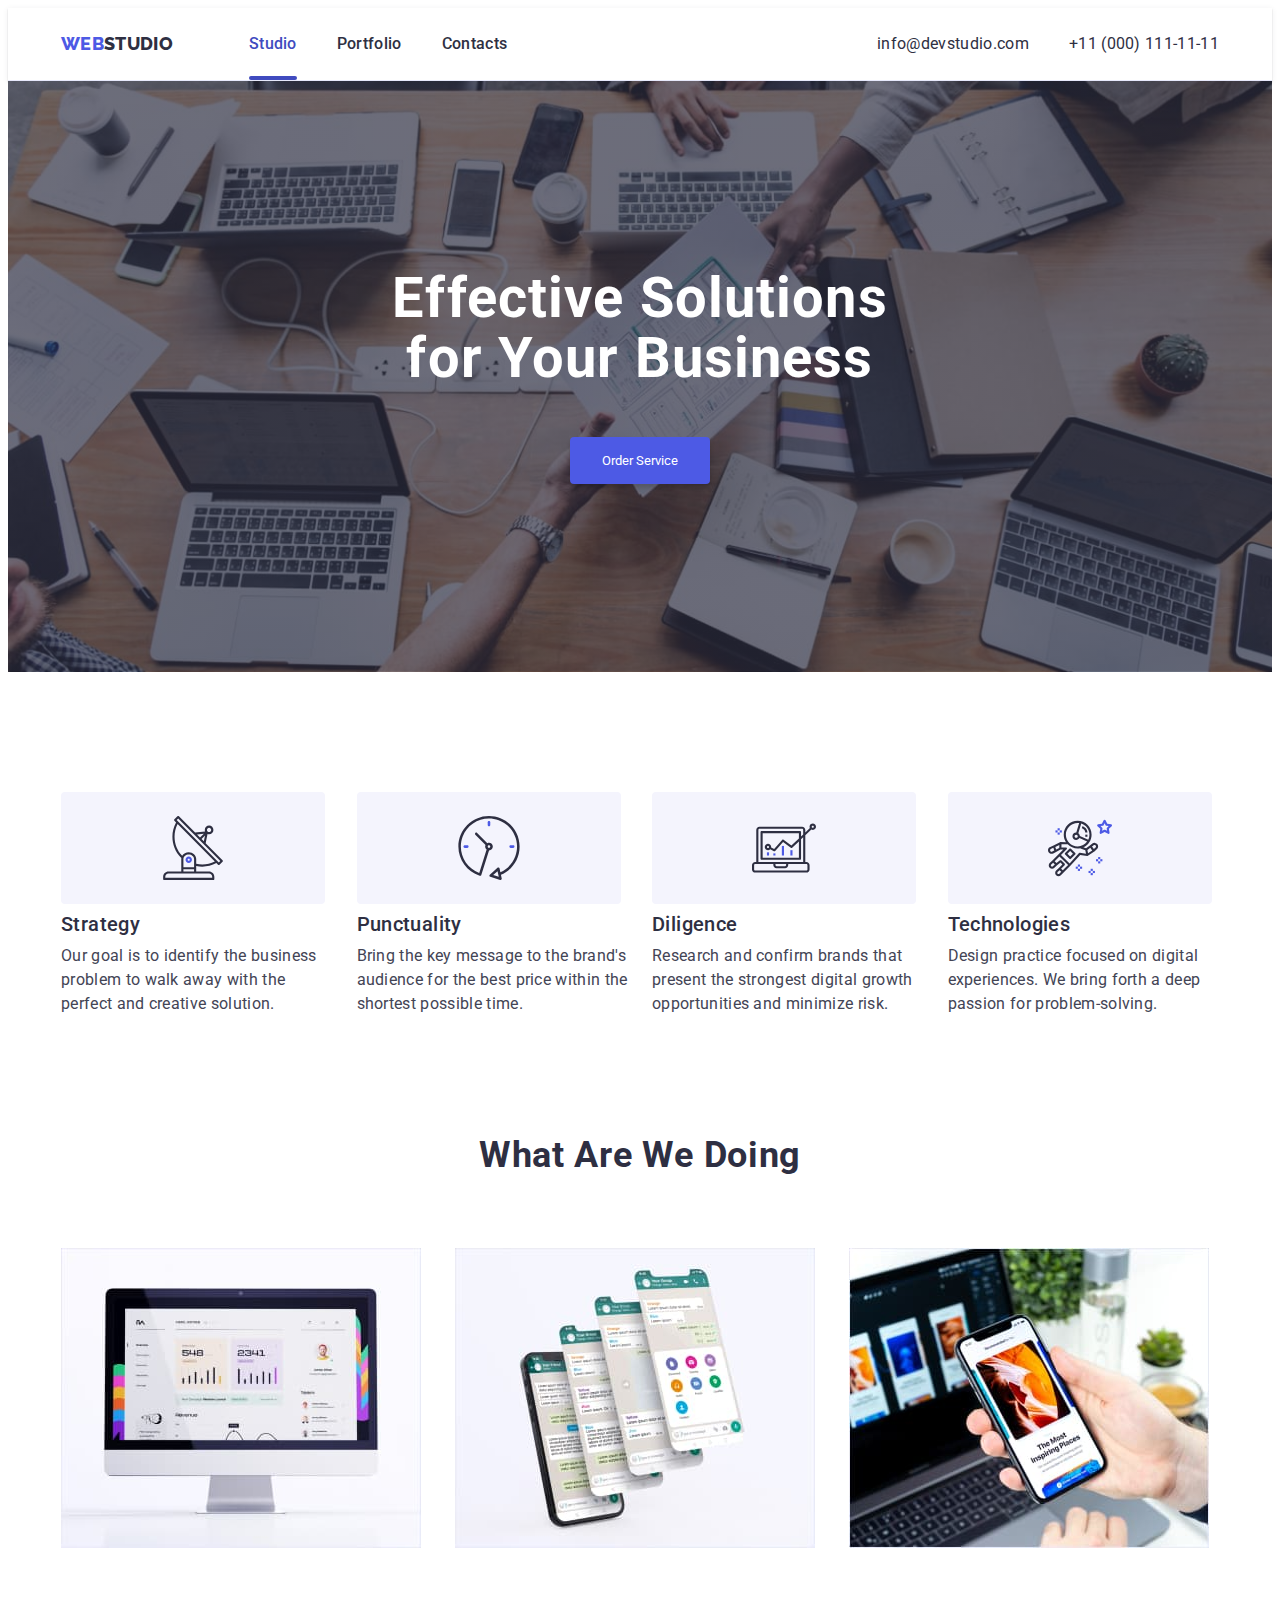
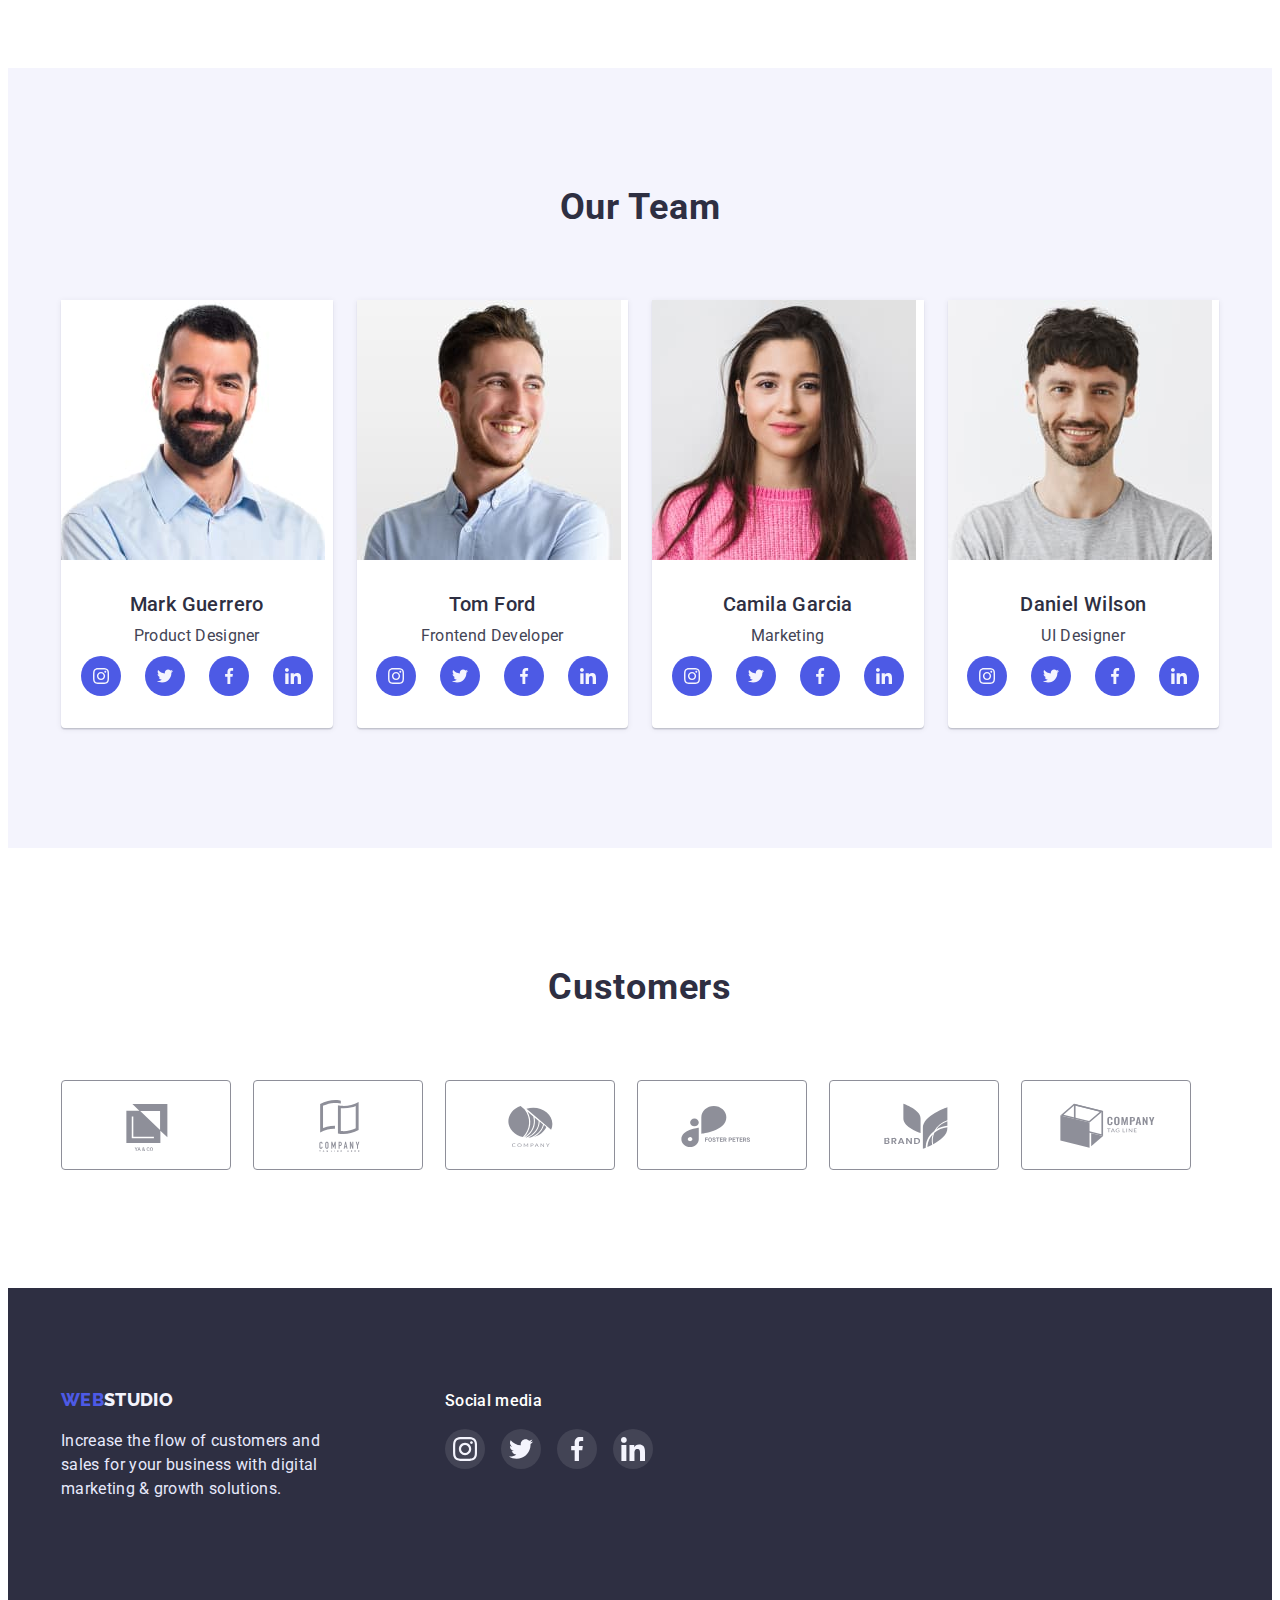
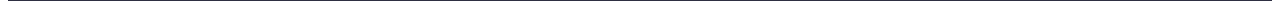
==== commit 18fad5b3: "updates" ====
--- a/index.html
+++ b/index.html
@@ -29,8 +29,8 @@
             <span class="accent">Web</span>Studio</a
           >
           <ul class="header-list list">
-            <li class="header-item under">
-              <a class="header-link link" href="./index.html">Studio</a>
+            <li class="header-item">
+              <a class="header-link link under" href="./index.html">Studio</a>
             </li>
             <li class="header-item">
               <a class="header-link link" href="./portfolio.html">Portfolio</a>
--- a/css/style.css
+++ b/css/style.css
@@ -134,6 +134,11 @@
   color: var(--primary-color);
 }
 
+.under {
+  color: #404BBF;
+  position: relative;
+}
+
 .under::after {
   content: '';
   display: block;
@@ -141,13 +146,12 @@
   height: 4px;
   left: 0px;
   bottom: 0px;
-  margin-top: 24px;
+  position: absolute;
   background: #404BBF;
   border-radius: 2px;
   opacity: 1;
   transition: opacity 250mscubic-bezier(0.4, 0, 0.2, 1);
 }
-
 
 
 .header-address {
